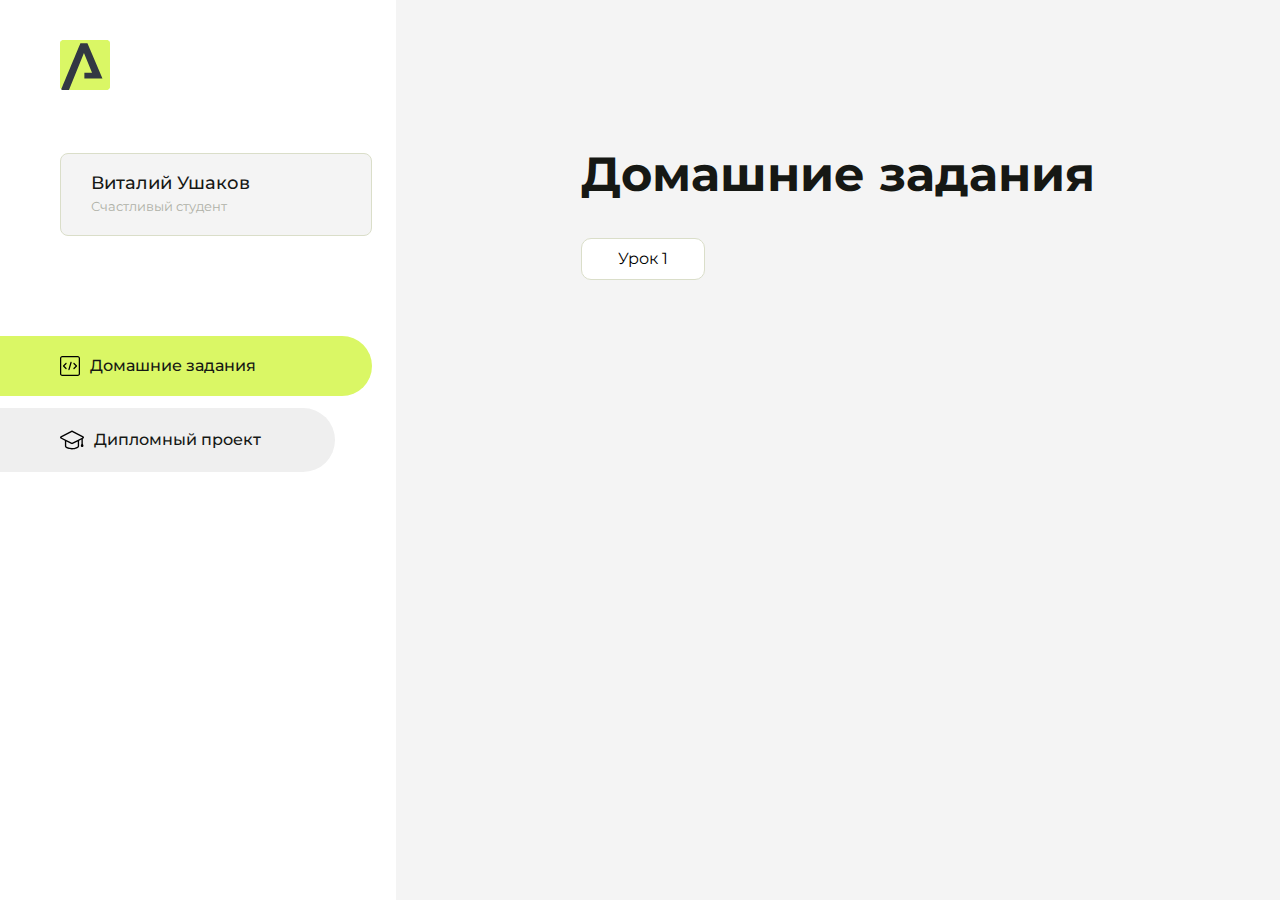
==== index.html @ 66232cf9 "дома" ====
<!DOCTYPE html>
<html lang="en">
<head>
    <meta charset="UTF-8">
    <meta name="viewport" content="width=device-width, initial-scale=1.0">
    <title>Домашняя работа</title>
    <link rel="shortcut icon" href="src/logo.ico" type="image/x-icon">
    <link rel="preconnect" href="https://fonts.googleapis.com">
    <link rel="preconnect" href="https://fonts.gstatic.com" crossorigin>
    <link href="https://fonts.googleapis.com/css2?family=Montserrat:wght@400;500;700&family=Rubik:wght@500&display=swap"
          rel="stylesheet">
    <link rel="stylesheet" href="src/style.css">
</head>
<body id="body">
<div class="overlay" id="overlay"></div>
<div class="layout">
    <div class="burger" id="burger">
        <svg viewBox="0 0 24 24" fill="none" xmlns="http://www.w3.org/2000/svg">
            <g id="SVGRepo_bgCarrier" stroke-width="0"></g>
            <g id="SVGRepo_tracerCarrier" stroke-linecap="round" stroke-linejoin="round"></g>
            <g id="SVGRepo_iconCarrier">
                <path d="M4 18L20 18" stroke="#DAF765" stroke-width="2" stroke-linecap="round"></path>
                <path d="M4 12L20 12" stroke="#DAF765" stroke-width="2" stroke-linecap="round"></path>
                <path d="M4 6L20 6" stroke="#DAF765" stroke-width="2" stroke-linecap="round"></path>
            </g>
        </svg>
    </div>
    <aside class="sidebar" id="sidebar">
        <div class="sidebar__inner">
            <div class="logo">
                <svg width="50" height="50" viewBox="0 0 50 50" fill="none" xmlns="http://www.w3.org/2000/svg">
                    <g clip-path="url(#clip0_513_74730)">
                        <path d="M46.17 -0.257004H3.83C1.57281 -0.257004 -0.257 1.57281 -0.257 3.83V46.17C-0.257 48.4272 1.57281 50.257 3.83 50.257H46.17C48.4272 50.257 50.257 48.4272 50.257 46.17V3.83C50.257 1.57281 48.4272 -0.257004 46.17 -0.257004Z"
                              fill="#DAF765"/>
                        <path d="M24.375 38.4H42.461L27.441 3.1585H20.4355C20.4355 3.1585 6.7895 35.881 1.1945 49.294C2.015 50.0275 3.0945 50.257 3.6945 50.257H8.8445L23.954 13.07L32.0465 32.8285H24.375V38.4Z"
                              fill="#323843"/>
                    </g>
                    <defs>
                        <clipPath id="clip0_513_74730">
                            <rect width="50" height="50" fill="white"/>
                        </clipPath>
                    </defs>
                </svg>
            </div>
            <div class="sidebar__user">
                <div class="sidebar__name">Виталий Ушаков</div>
                <div class="sidebar__text">Счастливый студент</div>
            </div>
            <div class="sidebar__tabs">
                <div class="sidebar__item">
                    <button class="sidebar__button active" id="tasks">
                        <svg xmlns="http://www.w3.org/2000/svg" width="20" height="20" viewBox="0 0 20 20" fill="none">
                            <g clip-path="url(#clip0_704_74543)">
                                <path d="M17.7083 20H2.29167C1.0275 20 0 18.9725 0 17.7083V2.29167C0 1.0275 1.0275 0 2.29167 0H17.7083C18.9725 0 20 1.0275 20 2.29167V17.7083C20 18.9725 18.9725 20 17.7083 20ZM2.29167 1.25C1.7175 1.25 1.25 1.7175 1.25 2.29167V17.7083C1.25 18.2825 1.7175 18.75 2.29167 18.75H17.7083C18.2825 18.75 18.75 18.2825 18.75 17.7083V2.29167C18.75 1.7175 18.2825 1.25 17.7083 1.25H2.29167Z"
                                      fill="black"/>
                                <path d="M6.04167 13.125C5.88167 13.125 5.72167 13.0642 5.6 12.9417L3.1 10.4417C2.85583 10.1975 2.85583 9.80167 3.1 9.5575L5.6 7.0575C5.84417 6.81333 6.24 6.81333 6.48417 7.0575C6.72833 7.30167 6.72833 7.6975 6.48417 7.94167L4.42583 10L6.48417 12.0583C6.72833 12.3025 6.72833 12.6983 6.48417 12.9425C6.36167 13.0642 6.20167 13.125 6.04167 13.125Z"
                                      fill="black"/>
                                <path d="M8.95833 14.1667C8.9 14.1667 8.84 14.1583 8.78167 14.1417C8.45083 14.0442 8.26083 13.6967 8.35833 13.3658L10.4417 6.28251C10.5392 5.95084 10.8892 5.76417 11.2175 5.85917C11.5483 5.95667 11.7383 6.30417 11.6408 6.63501L9.5575 13.7183C9.47833 13.9908 9.22833 14.1667 8.95833 14.1667Z"
                                      fill="black"/>
                                <path d="M13.9583 13.125C13.7983 13.125 13.6383 13.0642 13.5167 12.9417C13.2725 12.6975 13.2725 12.3017 13.5167 12.0575L15.575 9.99916L13.5167 7.94083C13.2725 7.69666 13.2725 7.30083 13.5167 7.05666C13.7608 6.81249 14.1567 6.81249 14.4008 7.05666L16.9008 9.55666C17.145 9.80083 17.145 10.1967 16.9008 10.4408L14.4008 12.9408C14.2783 13.0642 14.1183 13.125 13.9583 13.125Z"
                                      fill="black"/>
                            </g>
                            <defs>
                                <clipPath id="clip0_704_74543">
                                    <rect width="20" height="20" fill="white"/>
                                </clipPath>
                            </defs>
                        </svg>
                        <span>Домашние задания</span></button>
                </div>
                <div class="sidebar__item">
                    <button class="sidebar__button" id="diplom">
                        <svg xmlns="http://www.w3.org/2000/svg" width="24" height="24" viewBox="0 0 24 24" fill="none">
                            <g clip-path="url(#clip0_704_74553)">
                                <path d="M23.2628 10.5971C23.7176 10.365 24 9.90375 24 9.39337C24 8.883 23.7176 8.42175 23.2628 8.18962L12.6135 2.75362C12.2291 2.55824 11.7705 2.55787 11.3854 2.75399L0.736875 8.19C0.282375 8.42175 0 8.883 0 9.39337C0 9.90375 0.282375 10.365 0.736875 10.5971L4.89038 12.7177V18.2074C4.89038 19.8154 8.412 21.393 12 21.393C15.5884 21.393 19.1096 19.815 19.1096 18.2074V12.7174L21.4609 11.517V15.8017L20.901 17.2305C20.7409 17.6389 20.7934 18.0994 21.0405 18.4616C21.2876 18.8246 21.6979 19.041 22.1366 19.041C22.5754 19.041 22.9852 18.8246 23.2324 18.462C23.4795 18.099 23.532 17.6385 23.3719 17.2301L22.8124 15.8021V10.827L23.2628 10.5971ZM17.7623 18.1721C17.6198 18.6375 15.3491 20.0419 12 20.0419C8.65088 20.0419 6.38025 18.6375 6.2415 18.2074V12.3037L6.23887 12.3019C6.23812 12.057 6.1065 11.8207 5.87325 11.7019L1.3515 9.39337L12 3.95737L22.6489 9.39337L12 14.8294L5.87325 11.7019C5.54063 11.5331 4.6695 11.6674 4.5 12C4.33012 12.3322 4.55813 12.5479 4.89038 12.7177L11.3857 16.0331C11.5781 16.1314 11.7889 16.1805 12 16.1805C12.2107 16.1805 12.4222 16.1314 12.6146 16.0331L17.7593 13.407L17.7623 18.1721Z"
                                      fill="black"/>
                            </g>
                            <defs>
                                <clipPath id="clip0_704_74553">
                                    <rect width="24" height="24" fill="white"/>
                                </clipPath>
                            </defs>
                        </svg>
                        <span>Дипломный проект</span></button>
                </div>
            </div>
        </div>

    </aside>
    <div class="content">
        <div class="container">
            <div class="content__block" id="tasksBlock">
                <div class="content__title">Домашние задания</div>
                <ul class="content__list">
                    <li class="content__list-item">
                        <a href="lesson1/index.html">Урок 1</a>
                    </li>
                </ul>
            </div>
            <div class="content__block hidden" id="diplomBlock">
                <div class="content__title">Дипломный проект</div>
                <div class="content__list-diplom">
                    <a href="ПАПКА-С-НОМЕРОМ-УРОКА">Ссылка на ДЗ</a>
                </div>
                <div class="content__decor">
                    <div class="content__decor-text">Давай проверим, чему ты научился!</div>
                    <div class="content__decor-img">
                        <img src="src/decor.png" alt="decor">
                    </div>
                </div>
            </div>
        </div>
    </div>
</div>
<script src="src/index.js"></script>
</body>
</html>
---- src/style.css ----
*{padding: 0;margin: 0;border: 0;}
*,*:before,*:after{-webkit-box-sizing: border-box;box-sizing: border-box;}
:focus,:active{outline: none;}
a:focus,a:active{outline: none;}
nav,footer,header,aside{display: block;}
html,body{
    height:100%;width:100%;
    font-size:100%;line-height:1;-ms-text-size-adjust:100%;-moz-text-size-adjust:100%;-webkit-text-size-adjust:100%;}
input,button,textarea{font-family:inherit;}
input::-ms-clear{display: none;}
button{cursor: pointer;}
button::-moz-focus-inner{padding:0;border:0;}
a,a:visited{text-decoration: none;}
a:hover{text-decoration: none;}
ul li{list-style: none;}
img{vertical-align: top;}
h1,h2,h3,h4,h5,h6{font-size:inherit;font-weight: inherit;}
a{color:inherit;}



body {
    font-family: "Montserrat",SansSerif;
    color: black;
}

body.overflow {
    overflow: hidden;
}



.layout {
    display: -webkit-box;
    display: -ms-flexbox;
    display: flex;
    min-height: 100vh;
}

.sidebar {
    padding: 40px 24px 40px 0;
    -ms-flex-negative: 0;
    flex-shrink: 0;
    background-color: white;
}



.content {
    -webkit-box-flex: 1;
    -ms-flex-positive: 1;
    flex-grow: 1;
    background-color: #F4F4F4;
}

.container {
    display: -webkit-box;
    display: -ms-flexbox;
    display: flex;
    -webkit-box-orient: vertical;
    -webkit-box-direction: normal;
    -ms-flex-direction: column;
    flex-direction: column;
    -webkit-box-pack: center;
    -ms-flex-pack: center;
    justify-content: center;
    -webkit-box-align: center;
    -ms-flex-align: center;
    align-items: center;
    padding: 150px 60px 80px 60px;
}


.logo {
    margin-left: 60px;
    margin-bottom: 60px;
}

.sidebar__user {
    background-color: #F4F4F4;
    padding: 20px 30px;
    margin-left: 60px;
    margin-bottom: 100px;
    border-radius: 8px;
    border: 1px solid #DADEC9;
}

.sidebar__name {
    color:#161814;
    font-size: 18px;
    font-weight: 500;
    margin-bottom: 6px;
}

.sidebar__text {
    color: #AFB1A7;
    font-size: 13px;
    font-weight: 400;
    line-height: 130%; /* 16.9px */
}

.sidebar__item {
    width: 372px;
}

.sidebar__button {
    display: -webkit-box;
    display: -ms-flexbox;
    display: flex;
    -webkit-box-align: center;
    -ms-flex-align: center;
    align-items: center;
    gap: 10px;
    padding: 20px 60px;
    margin-bottom: 12px;
    border-radius: 0px 100px 100px 0px;
    -webkit-transition: all .5s;
    -o-transition: all .5s;
    transition: all .5s;
    cursor: pointer;
    width: 90%;
    color:#161814;
    font-size: 16px;
    font-weight: 500;
}

.sidebar__button.active , .sidebar__button:hover {
    width: 100%;
    background-color: #DAF765;
}


.content__title {
    color: #161814;
    font-size: 48px;
    font-weight: 700;
    margin-bottom: 40px;
}

.content__list {
    display: -webkit-box;
    display: -ms-flexbox;
    display: flex;
    -webkit-box-align: center;
    -ms-flex-align: center;
    align-items: center;
    -ms-flex-wrap: wrap;
    flex-wrap: wrap;
    gap: 20px;
}



.content__list-item  {
    cursor: pointer;
    padding: 12px 18px;
    background-color: #fff;
    border-radius: 10px;
    border: 1px solid #DADEC9;
    -webkit-transition: all .3s;
    -o-transition: all .3s;
    transition: all .3s;
}

.content__list-item:hover,.content__list-diplom:hover {
    background-color: #AFB1A7;
}

li a {
    padding: 12px 18px;

}


.content__list-diplom {
    -webkit-transition: all .3s;
    -o-transition: all .3s;
    transition: all .3s;
    display: inline-block;
    padding: 12px 18px;
    background-color: #fff;
    border-radius: 10px;
    border: 1px solid #DADEC9;
}

.content__decor {
    display: -webkit-box;
    display: -ms-flexbox;
    display: flex;
    -webkit-box-align: center;
    -ms-flex-align: center;
    align-items: center;
}

.content__decor-text {
    color:#BEDD44;
    font-size: 36px;
    font-weight: 700;
    line-height: 110%; /* 39.6px */
}

.content__block {
    max-width: 1200px;
}

.content__block.hidden {
    display: none;
}

.content__decor-img img{
    width: 100%;
}

.burger {
    display: none;
    padding: 5px;
    position: fixed;
    top: 3%;
    right: 7%;
    width: 40px;
    height: 40px;
    background-color: #161814;
    border-radius: 50%;
    z-index: 10;
    border: 1px solid #DAF765;
}

@media (max-width: 768px) {
    .burger {
        display: block;
    }

    .sidebar {
        -webkit-transition: all .3s;
        -o-transition: all .3s;
        transition: all .3s;
        -webkit-transform: translateX(-100%);
        -ms-transform: translateX(-100%);
        transform: translateX(-100%);
        position: fixed;
        top: 0;
        left: 0;
        bottom: 0;
        z-index: 5;
    }

    .sidebar.show {
        -webkit-transform: translateX(0%);
        -ms-transform: translateX(0%);
        transform: translateX(0%);
    }

    .overlay {
        opacity: 0;
        pointer-events: none;
        -webkit-transition: all .3s;
        -o-transition: all .3s;
        transition: all .3s;
        position: absolute;
        top: 0;
        right: 0;
        left: 0;
        bottom: 0;
        z-index: 3;
        background-color: #000000e0;
    }

    .overlay.show {
        opacity: 1;
        pointer-events: all;
    }

    .container {
        padding: 40px 20px;
        min-height: 100%;
    }

    .content__decor {
        margin-top: 20px;
        -webkit-box-orient: vertical;
        -webkit-box-direction: normal;
        -ms-flex-direction: column;
        flex-direction: column;
    }
}

@media (max-width: 400px) {
    .sidebar__user {
        margin-left: 0;
    }
}
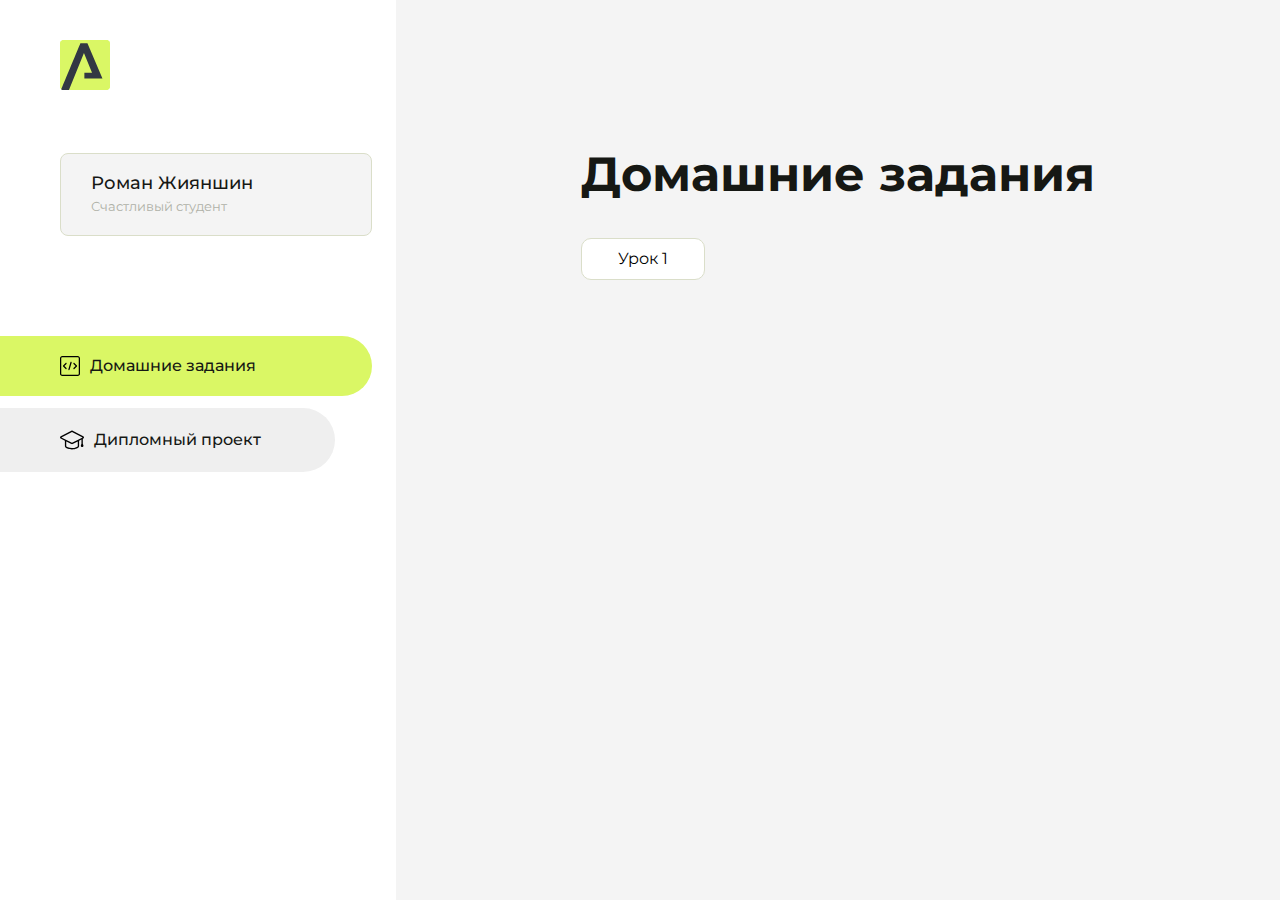
==== commit 2630f94b: "Update index.html" ====
--- a/index.html
+++ b/index.html
@@ -43,7 +43,7 @@
                 </svg>
             </div>
             <div class="sidebar__user">
-                <div class="sidebar__name">Виталий Ушаков</div>
+                <div class="sidebar__name">Роман Жияншин</div>
                 <div class="sidebar__text">Счастливый студент</div>
             </div>
             <div class="sidebar__tabs">
@@ -93,7 +93,7 @@
                 <div class="content__title">Домашние задания</div>
                 <ul class="content__list">
                     <li class="content__list-item">
-                        <a href="lesson1/index.html">Урок 1</a>
+                        <a href="hellо ARO/index.html">Урок 1</a>
                     </li>
                 </ul>
             </div>
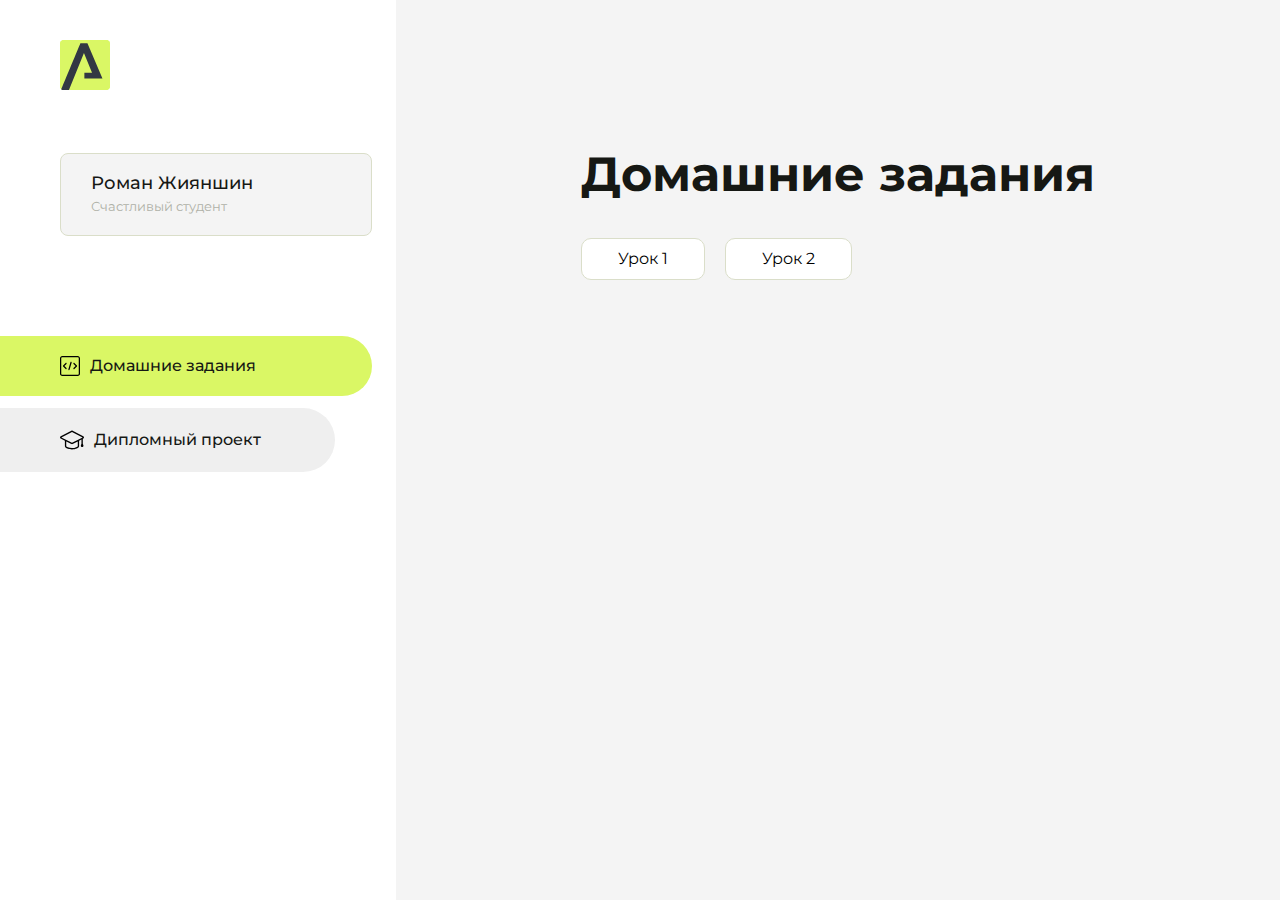
==== commit e7a5f5f9: "Update index.html" ====
--- a/index.html
+++ b/index.html
@@ -95,6 +95,9 @@
                     <li class="content__list-item">
                         <a href="hellо ARO/index.html">Урок 1</a>
                     </li>
+                    <li class="content__list-item">
+                        <a href="intro-4/index.html">Урок 2</a>
+                    </li>
                 </ul>
             </div>
             <div class="content__block hidden" id="diplomBlock">
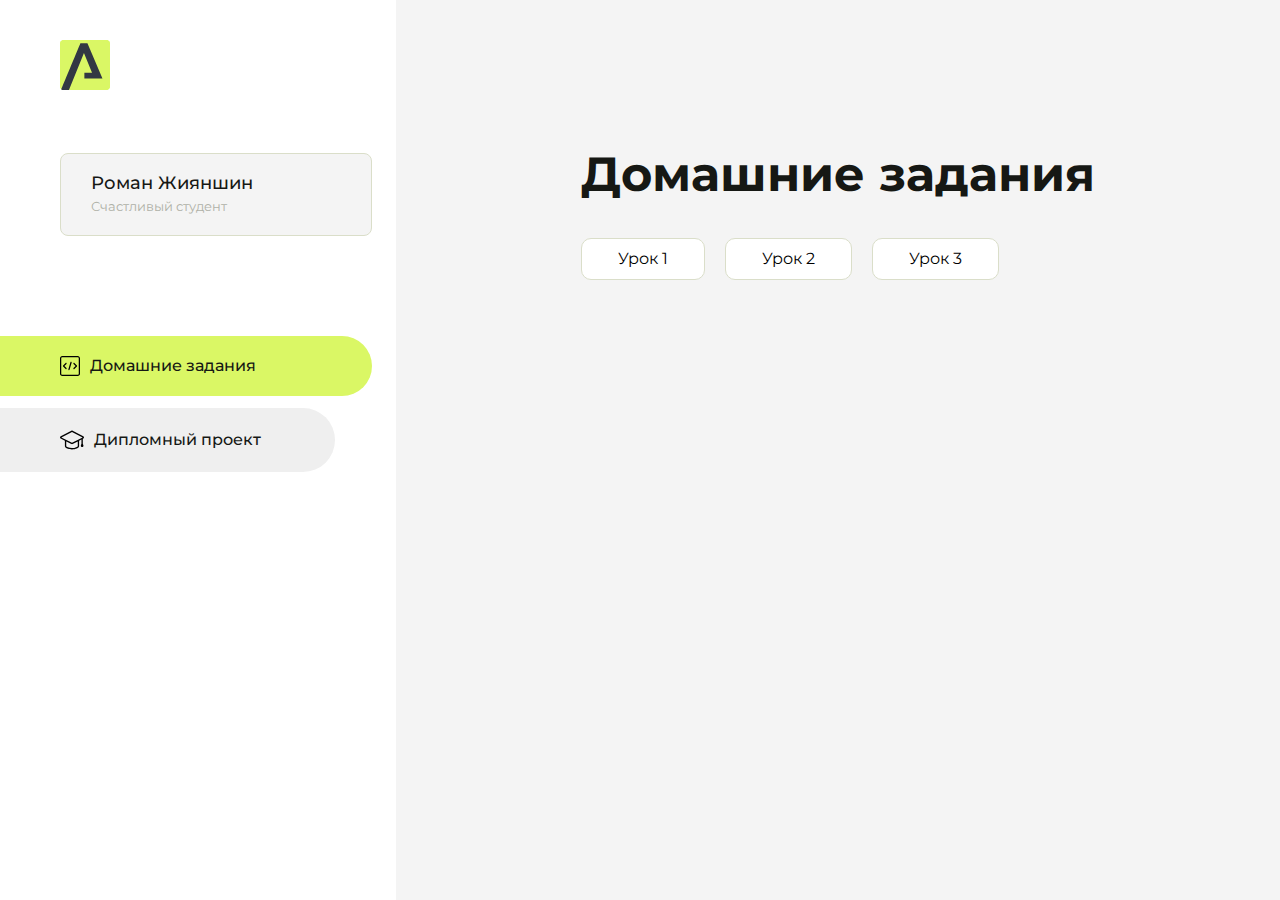
==== commit 6aa3a707: "Update index.html" ====
--- a/index.html
+++ b/index.html
@@ -98,6 +98,9 @@
                     <li class="content__list-item">
                         <a href="intro-4/index.html">Урок 2</a>
                     </li>
+                    <li class="content__list-item">
+                        <a href="homework-3">Урок 3</a>
+                    </li>
                 </ul>
             </div>
             <div class="content__block hidden" id="diplomBlock">
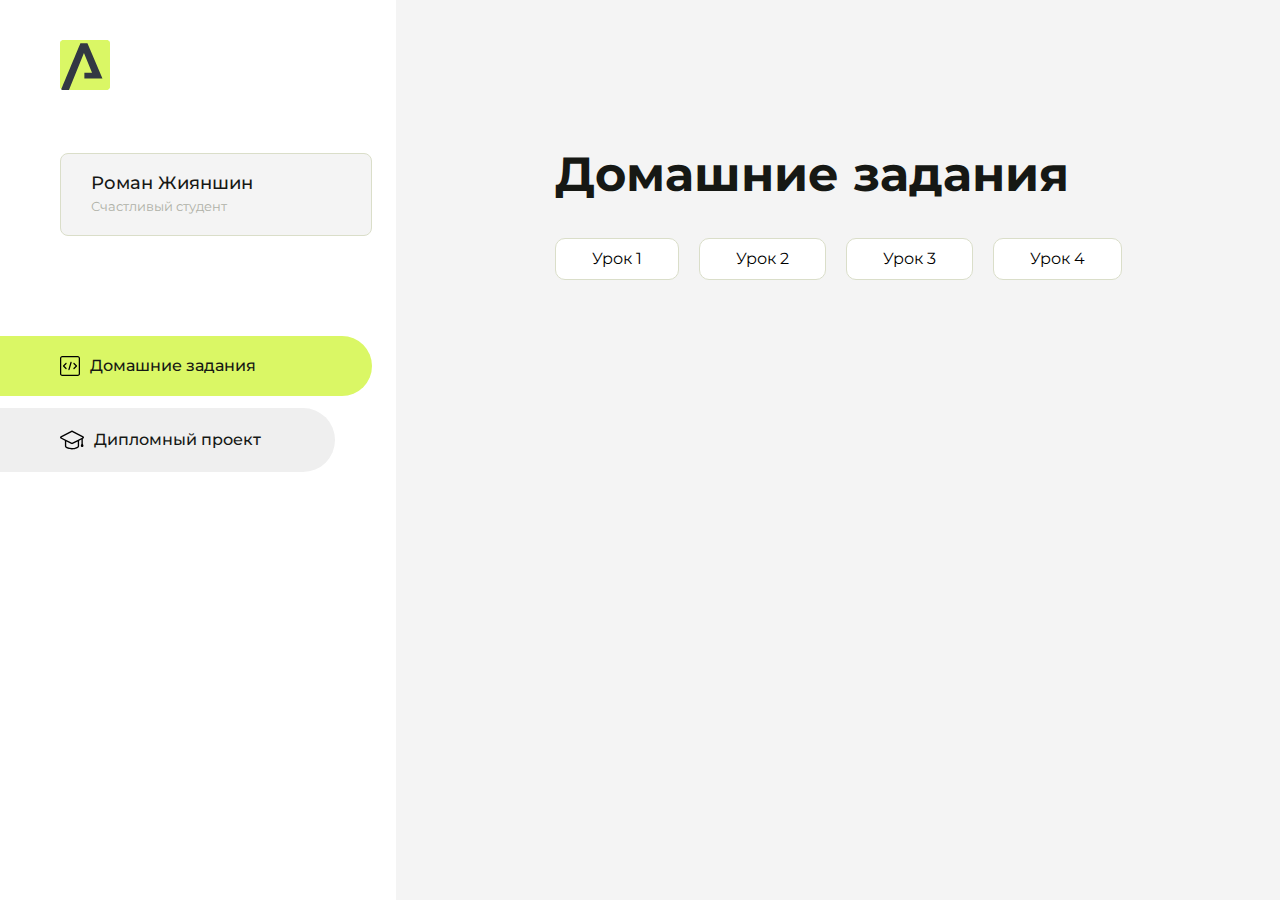
==== commit 361e64af: "Update index.html" ====
--- a/index.html
+++ b/index.html
@@ -101,6 +101,8 @@
                     <li class="content__list-item">
                         <a href="homework-3">Урок 3</a>
                     </li>
+                    <li class="content__list-item">
+                        <a href="lesson-33">Урок 4</a>
                 </ul>
             </div>
             <div class="content__block hidden" id="diplomBlock">
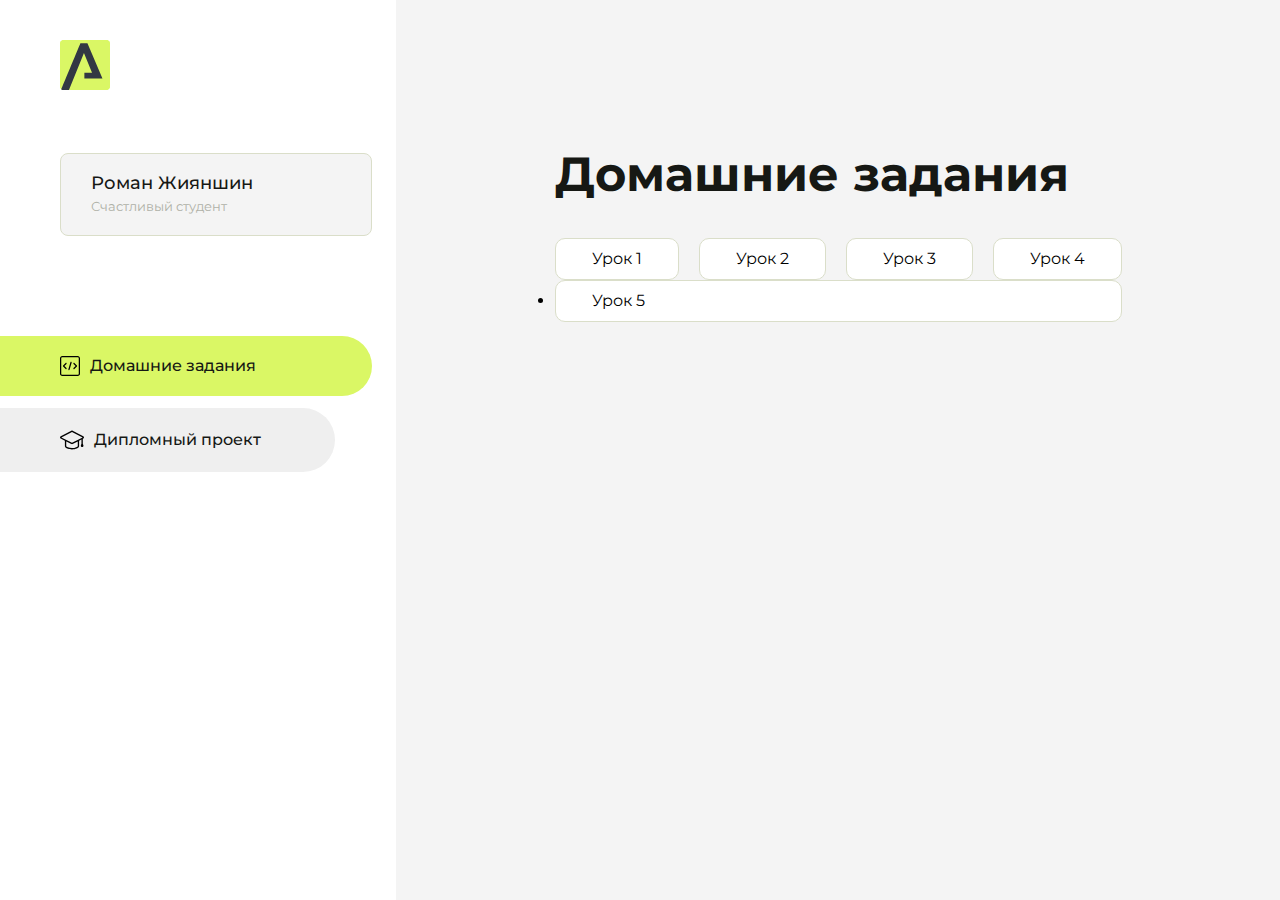
==== commit 050455ee: "Update index.html" ====
--- a/index.html
+++ b/index.html
@@ -104,6 +104,9 @@
                     <li class="content__list-item">
                         <a href="lesson-33">Урок 4</a>
                 </ul>
+                    <li class="content__list-item">
+                        <a href="lesson-43">Урок 5</a>
+                </ul>
             </div>
             <div class="content__block hidden" id="diplomBlock">
                 <div class="content__title">Дипломный проект</div>
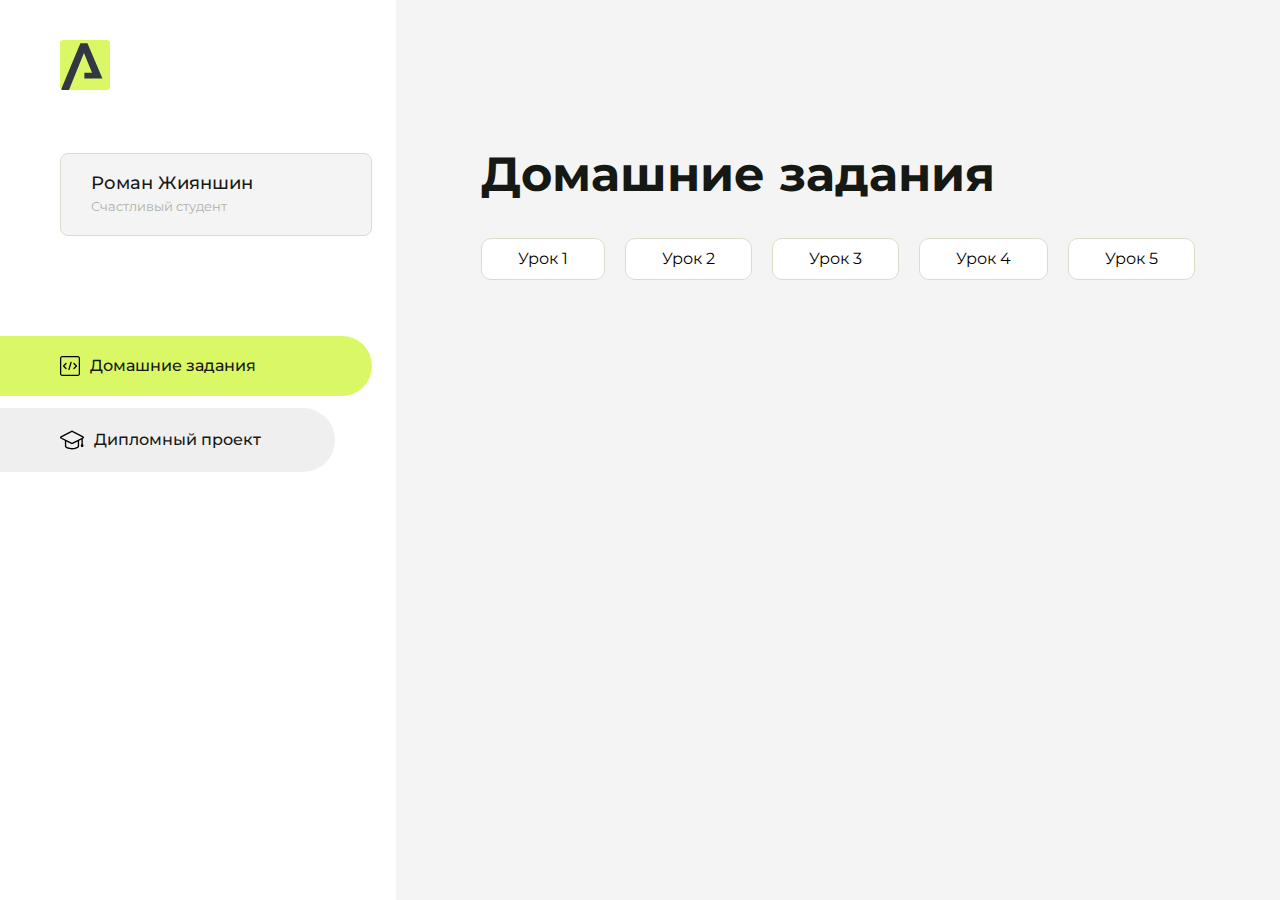
==== commit be1fce22: "Update index.html" ====
--- a/index.html
+++ b/index.html
@@ -103,10 +103,10 @@
                     </li>
                     <li class="content__list-item">
                         <a href="lesson-33">Урок 4</a>
-                </ul>
-                    <li class="content__list-item">
+                     </li>
+                 <li class="content__list-item">
                         <a href="lesson-43">Урок 5</a>
-                </ul>
+                    </li>
             </div>
             <div class="content__block hidden" id="diplomBlock">
                 <div class="content__title">Дипломный проект</div>
